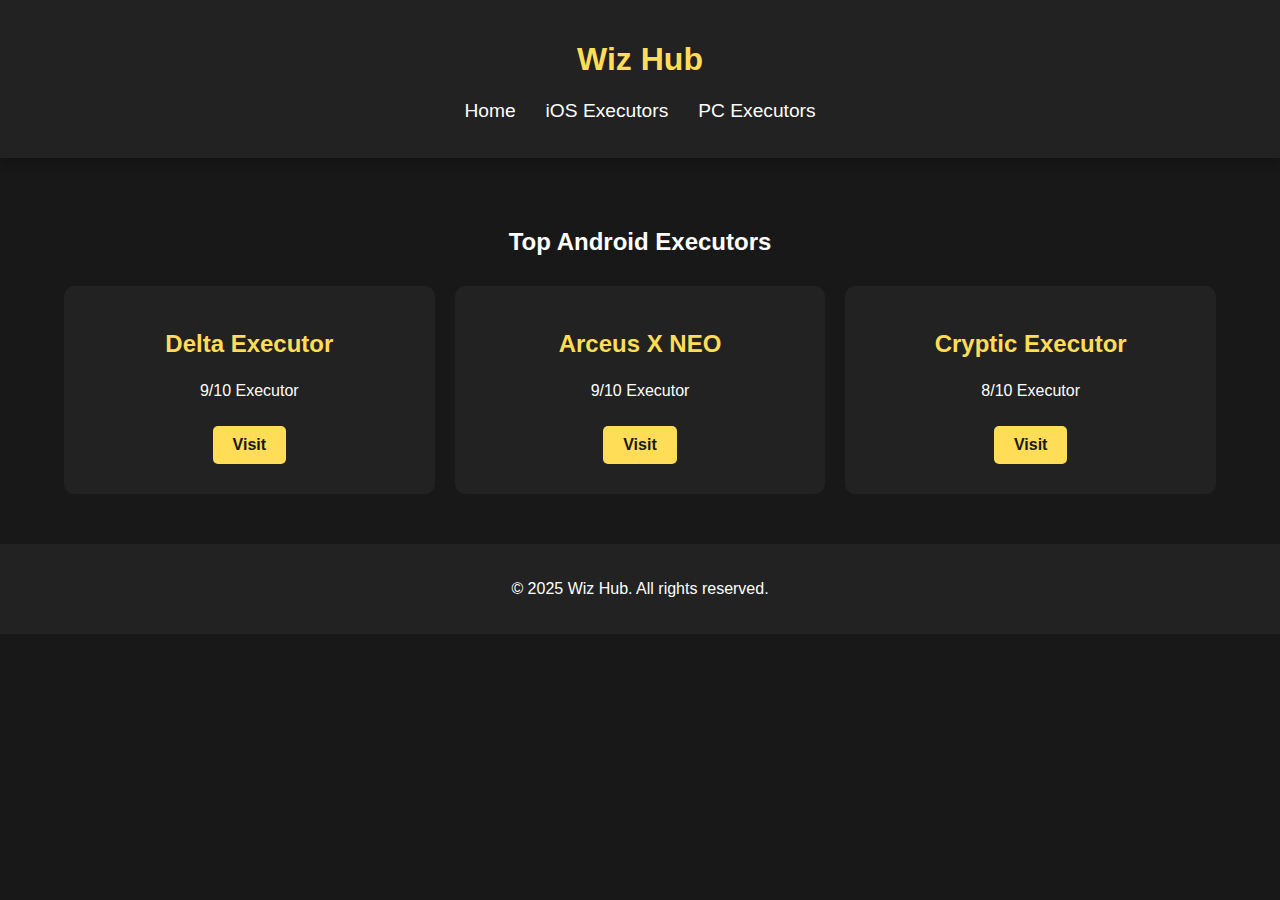
==== and.html @ 219e34bf "Update and.html" ====
<!DOCTYPE html>
<html lang="en">
<head>
    <meta charset="UTF-8">
    <meta name="viewport" content="width=device-width, initial-scale=1.0">
    <title>Android Executors - Wiz Hub</title>
    <link rel="stylesheet" href="styles.css">
</head>
<body>
    <header>
        <div class="container">
            <div class="logo">
                <h1>Wiz Hub</h1>
            </div>
            <nav>
                <ul>
                    <li><a href="index.html">Home</a></li>
                    <li><a href="ios.html">iOS Executors</a></li>
                    <li><a href="pc.html">PC Executors</a></li>
                </ul>
            </nav>
        </div>
    </header>

    <section id="android">
        <div class="container">
            <h2>Top Android Executors</h2>
            <div class="executor-grid">
                <div class="executor-card">
                    <h3>Delta Executor</h3>
                    <p>9/10 Executor</p>
                    <a href="https://deltaexploits.gg/delta-executor-mobile" class="btn">Visit</a>
                </div>
                <div class="executor-card">
                    <h3>Arceus X NEO</h3>
                    <p>9/10 Executor</p>
                    <a href="https://spdmteam.com/index?os=android" class="btn">Visit</a>
                </div>
                <div class="executor-card">
                    <h3>Cryptic Executor</h3>
                    <p>8/10 Executor</p>
                    <a href="https://crypticexecutor.com/download/" class="btn">Visit</a>
                </div>
            </div>
        </div>
    </section>

    <footer>
        <div class="container">
            <p>&copy; 2025 Wiz Hub. All rights reserved.</p>
        </div>
    </footer>
</body>
</html>
---- styles.css ----
body {
    font-family: 'Arial', sans-serif;
    background-color: #181818;
    color: #ffffff;
    margin: 0;
    padding: 0;
}

.container {
    width: 90%;
    max-width: 1200px;
    margin: auto;
}

header {
    background-color: #222;
    padding: 20px 0;
    text-align: center;
    box-shadow: 0 4px 10px rgba(0, 0, 0, 0.3);
}

header .logo h1 {
    font-size: 2rem;
    color: #ffdd57;
}

nav ul {
    list-style: none;
    display: flex;
    justify-content: center;
    gap: 30px;
    padding: 0;
}

nav ul li a {
    color: #ffffff;
    font-size: 1.2rem;
    text-decoration: none;
    transition: color 0.3s ease;
}

nav ul li a:hover {
    color: #ffdd57;
}

#hero {
    background: linear-gradient(135deg, #3a3a3a, #222);
    text-align: center;
    padding: 80px 20px;
}

#hero h2 {
    font-size: 2.5rem;
    color: #ffdd57;
}

.cta-buttons {
    display: flex;
    justify-content: center;
    gap: 20px;
}

.cta-buttons a {
    padding: 15px 30px;
    border-radius: 50px;
    font-size: 1.1rem;
    font-weight: 600;
    text-decoration: none;
    text-transform: uppercase;
    transition: background-color 0.3s ease, transform 0.3s ease;
}

.btn-primary {
    background-color: #00d2ff;
    color: white;
}

.btn-primary:hover {
    background-color: #1e90ff;
    transform: translateY(-5px);
}

.btn-secondary {
    background-color: #ff5f57;
    color: white;
}

.btn-secondary:hover {
    background-color: #ff4040;
    transform: translateY(-5px);
}

section {
    padding: 50px 0;
    text-align: center;
}

.executor-grid {
    display: grid;
    grid-template-columns: repeat(auto-fill, minmax(300px, 1fr));
    gap: 20px;
    margin-top: 30px;
}

.executor-card {
    background-color: #222;
    padding: 20px;
    border-radius: 10px;
    text-align: center;
    transition: transform 0.3s ease;
}

.executor-card:hover {
    transform: translateY(-5px);
}

.executor-card h3 {
    color: #ffdd57;
    font-size: 1.5rem;
}

.executor-card p {
    font-size: 1rem;
}

.btn {
    display: inline-block;
    background-color: #ffdd57;
    color: #181818;
    padding: 10px 20px;
    margin: 10px;
    border-radius: 5px;
    text-decoration: none;
    font-weight: bold;
}

.btn:hover {
    background-color: #ffc107;
}

.btn-download {
    display: inline-block;
    background-color: #00aaff;
    color: white;
    padding: 10px 20px;
    margin: 10px;
    border-radius: 5px;
    text-decoration: none;
    font-weight: bold;
}

.btn-download:hover {
    background-color: #0088cc;
}

footer {
    background-color: #222;
    text-align: center;
    padding: 20px 0;
}
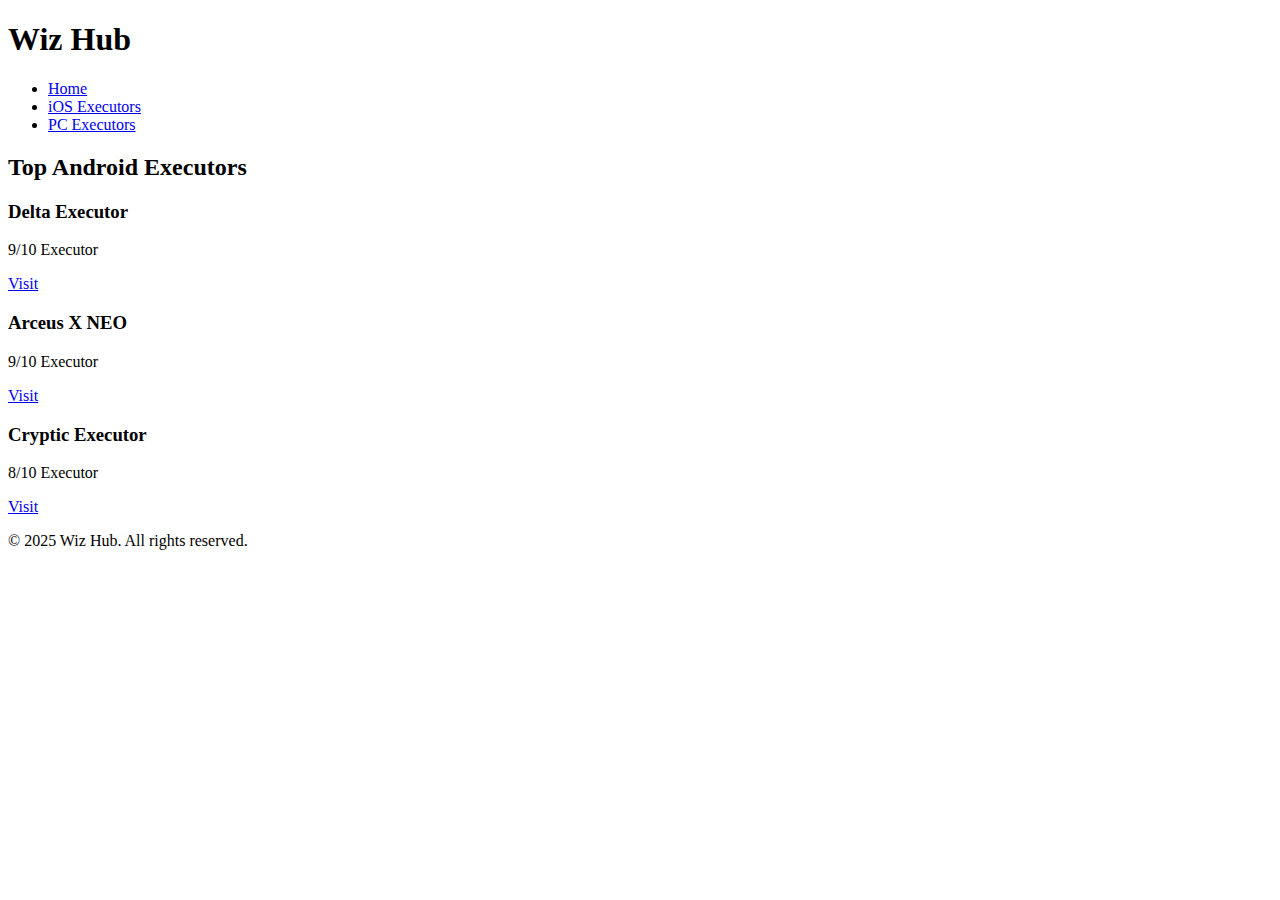
==== commit 79ba5b2c: "Update and.html" ====
--- a/and.html
+++ b/and.html
@@ -3,7 +3,7 @@
 <head>
     <meta charset="UTF-8">
     <meta name="viewport" content="width=device-width, initial-scale=1.0">
-    <title>Android Executors - Wiz Hub</title>
+    <title>Android Executors</title>
     <link rel="stylesheet" href="styles.css">
 </head>
 <body>
--- a/styles.css
+++ b/styles.css
@@ -1,160 +1,41 @@
-body {
-    font-family: 'Arial', sans-serif;
-    background-color: #181818;
-    color: #ffffff;
-    margin: 0;
-    padding: 0;
-}
+<!DOCTYPE html>
+<html lang="en">
+<head>
+    <meta charset="UTF-8">
+    <meta name="viewport" content="width=device-width, initial-scale=1.0">
+    <title>Wiz Hub</title>
+    <link rel="stylesheet" href="styles.css">
+</head>
+<body>
+    <header>
+        <div class="container">
+            <div class="logo">
+                <h1>Wiz Hub</h1>
+            </div>
+            <nav>
+                <ul>
+                    <li><a href="ios.html">iOS Executors</a></li>
+                    <li><a href="and.html">Android Executors</a></li>
+                </ul>
+            </nav>
+        </div>
+    </header>
 
-.container {
-    width: 90%;
-    max-width: 1200px;
-    margin: auto;
-}
+    <section id="hero">
+        <div class="container">
+            <h2>Find the Best Executors</h2>
+            <p>Explore top tools for mobile automation on iOS & Android.</p>
+            <div class="cta-buttons">
+                <a href="ios.html" class="btn-primary">Explore iOS Executors</a>
+                <a href="and.html" class="btn-secondary">Explore Android Executors</a>
+            </div>
+        </div>
+    </section>
 
-header {
-    background-color: #222;
-    padding: 20px 0;
-    text-align: center;
-    box-shadow: 0 4px 10px rgba(0, 0, 0, 0.3);
-}
-
-header .logo h1 {
-    font-size: 2rem;
-    color: #ffdd57;
-}
-
-nav ul {
-    list-style: none;
-    display: flex;
-    justify-content: center;
-    gap: 30px;
-    padding: 0;
-}
-
-nav ul li a {
-    color: #ffffff;
-    font-size: 1.2rem;
-    text-decoration: none;
-    transition: color 0.3s ease;
-}
-
-nav ul li a:hover {
-    color: #ffdd57;
-}
-
-#hero {
-    background: linear-gradient(135deg, #3a3a3a, #222);
-    text-align: center;
-    padding: 80px 20px;
-}
-
-#hero h2 {
-    font-size: 2.5rem;
-    color: #ffdd57;
-}
-
-.cta-buttons {
-    display: flex;
-    justify-content: center;
-    gap: 20px;
-}
-
-.cta-buttons a {
-    padding: 15px 30px;
-    border-radius: 50px;
-    font-size: 1.1rem;
-    font-weight: 600;
-    text-decoration: none;
-    text-transform: uppercase;
-    transition: background-color 0.3s ease, transform 0.3s ease;
-}
-
-.btn-primary {
-    background-color: #00d2ff;
-    color: white;
-}
-
-.btn-primary:hover {
-    background-color: #1e90ff;
-    transform: translateY(-5px);
-}
-
-.btn-secondary {
-    background-color: #ff5f57;
-    color: white;
-}
-
-.btn-secondary:hover {
-    background-color: #ff4040;
-    transform: translateY(-5px);
-}
-
-section {
-    padding: 50px 0;
-    text-align: center;
-}
-
-.executor-grid {
-    display: grid;
-    grid-template-columns: repeat(auto-fill, minmax(300px, 1fr));
-    gap: 20px;
-    margin-top: 30px;
-}
-
-.executor-card {
-    background-color: #222;
-    padding: 20px;
-    border-radius: 10px;
-    text-align: center;
-    transition: transform 0.3s ease;
-}
-
-.executor-card:hover {
-    transform: translateY(-5px);
-}
-
-.executor-card h3 {
-    color: #ffdd57;
-    font-size: 1.5rem;
-}
-
-.executor-card p {
-    font-size: 1rem;
-}
-
-.btn {
-    display: inline-block;
-    background-color: #ffdd57;
-    color: #181818;
-    padding: 10px 20px;
-    margin: 10px;
-    border-radius: 5px;
-    text-decoration: none;
-    font-weight: bold;
-}
-
-.btn:hover {
-    background-color: #ffc107;
-}
-
-.btn-download {
-    display: inline-block;
-    background-color: #00aaff;
-    color: white;
-    padding: 10px 20px;
-    margin: 10px;
-    border-radius: 5px;
-    text-decoration: none;
-    font-weight: bold;
-}
-
-.btn-download:hover {
-    background-color: #0088cc;
-}
-
-footer {
-    background-color: #222;
-    text-align: center;
-    padding: 20px 0;
-}
+    <footer>
+        <div class="container">
+            <p>&copy; 2025 Wiz Hub. All rights reserved.</p>
+        </div>
+    </footer>
+</body>
+</html>
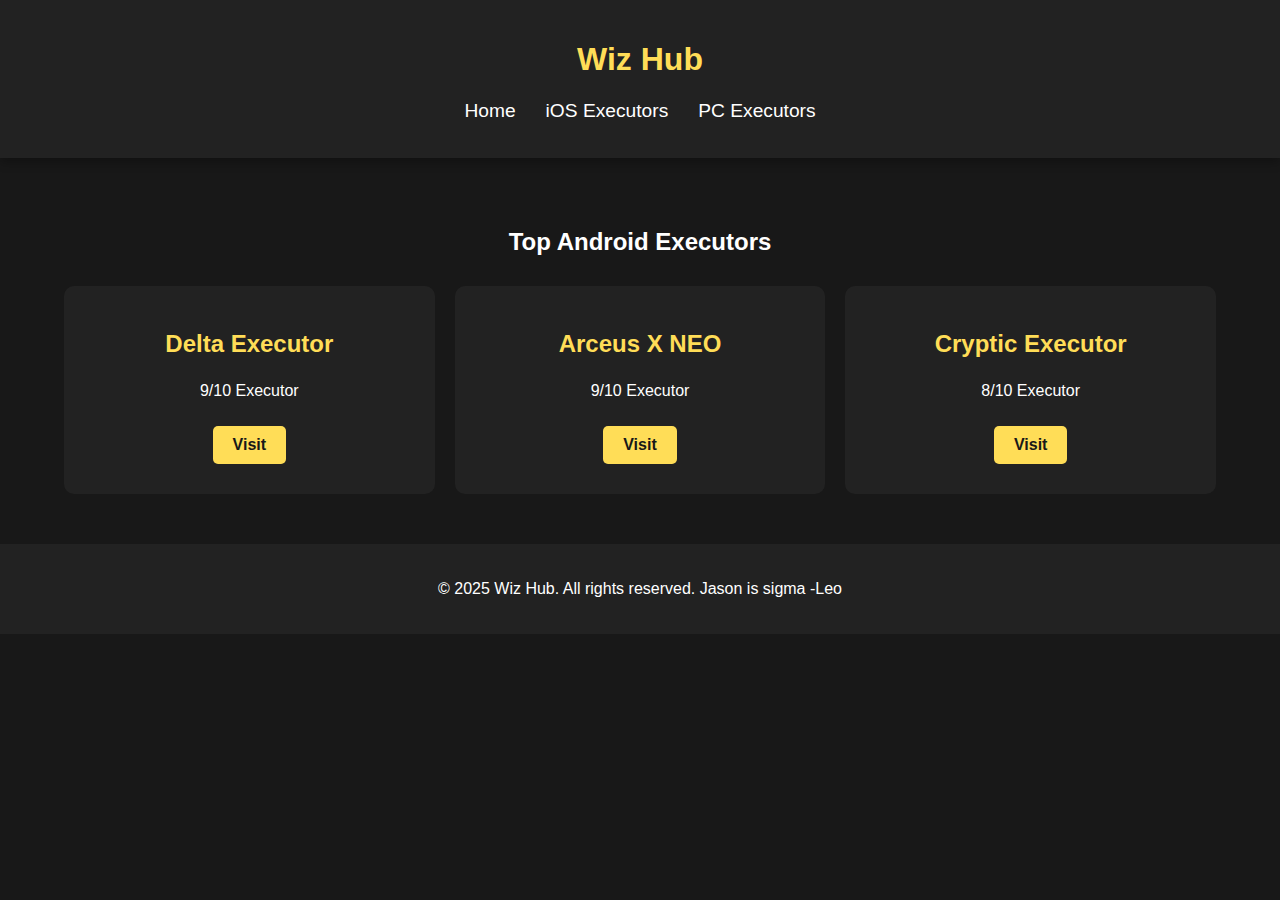
==== commit dc4cccbd: "Update and.html" ====
--- a/and.html
+++ b/and.html
@@ -47,7 +47,7 @@
 
     <footer>
         <div class="container">
-            <p>&copy; 2025 Wiz Hub. All rights reserved.</p>
+            <p>&copy; 2025 Wiz Hub. All rights reserved. Jason is sigma -Leo</p>
         </div>
     </footer>
 </body>
--- a/styles.css
+++ b/styles.css
@@ -1,41 +1,148 @@
-<!DOCTYPE html>
-<html lang="en">
-<head>
-    <meta charset="UTF-8">
-    <meta name="viewport" content="width=device-width, initial-scale=1.0">
-    <title>Wiz Hub</title>
-    <link rel="stylesheet" href="styles.css">
-</head>
-<body>
-    <header>
-        <div class="container">
-            <div class="logo">
-                <h1>Wiz Hub</h1>
-            </div>
-            <nav>
-                <ul>
-                    <li><a href="ios.html">iOS Executors</a></li>
-                    <li><a href="and.html">Android Executors</a></li>
-                </ul>
-            </nav>
-        </div>
-    </header>
+body {
+    font-family: 'Arial', sans-serif;
+    background-color: #181818;
+    color: #ffffff;
+    margin: 0;
+    padding: 0;
+}
 
-    <section id="hero">
-        <div class="container">
-            <h2>Find the Best Executors</h2>
-            <p>Explore top tools for mobile automation on iOS & Android.</p>
-            <div class="cta-buttons">
-                <a href="ios.html" class="btn-primary">Explore iOS Executors</a>
-                <a href="and.html" class="btn-secondary">Explore Android Executors</a>
-            </div>
-        </div>
-    </section>
+.container {
+    width: 90%;
+    max-width: 1200px;
+    margin: auto;
+}
 
-    <footer>
-        <div class="container">
-            <p>&copy; 2025 Wiz Hub. All rights reserved.</p>
-        </div>
-    </footer>
-</body>
-</html>
+header {
+    background-color: #222;
+    padding: 20px 0;
+    text-align: center;
+    box-shadow: 0 4px 10px rgba(0, 0, 0, 0.3);
+}
+
+header .logo h1 {
+    font-size: 2rem;
+    color: #ffdd57;
+}
+
+nav ul {
+    list-style: none;
+    display: flex;
+    justify-content: center;
+    gap: 30px;
+    padding: 0;
+}
+
+nav ul li a {
+    color: #ffffff;
+    font-size: 1.2rem;
+    text-decoration: none;
+    transition: color 0.3s ease;
+}
+
+nav ul li a:hover {
+    color: #ffdd57;
+}
+.cta-buttons {
+    display: flex;
+    justify-content: center;
+    gap: 20px;
+}
+
+.cta-buttons a {
+    padding: 15px 30px;
+    border-radius: 50px;
+    font-size: 1.1rem;
+    font-weight: 600;
+    text-decoration: none;
+    text-transform: uppercase;
+    transition: background-color 0.3s ease, transform 0.3s ease;
+}
+
+.btn-primary {
+    background-color: #00d2ff;
+    color: white;
+}
+
+.btn-primary:hover {
+    background-color: #1e90ff;
+    transform: translateY(-5px);
+}
+
+.btn-secondary {
+    background-color: #ff5f57;
+    color: white;
+}
+
+.btn-secondary:hover {
+    background-color: #ff4040;
+    transform: translateY(-5px);
+}
+
+section {
+    padding: 50px 0;
+    text-align: center;
+}
+
+.executor-grid {
+    display: grid;
+    grid-template-columns: repeat(auto-fill, minmax(300px, 1fr));
+    gap: 20px;
+    margin-top: 30px;
+}
+
+.executor-card {
+    background-color: #222;
+    padding: 20px;
+    border-radius: 10px;
+    text-align: center;
+    transition: transform 0.3s ease;
+}
+
+.executor-card:hover {
+    transform: translateY(-5px);
+}
+
+.executor-card h3 {
+    color: #ffdd57;
+    font-size: 1.5rem;
+}
+
+.executor-card p {
+    font-size: 1rem;
+}
+
+.btn {
+    display: inline-block;
+    background-color: #ffdd57;
+    color: #181818;
+    padding: 10px 20px;
+    margin: 10px;
+    border-radius: 5px;
+    text-decoration: none;
+    font-weight: bold;
+}
+
+.btn:hover {
+    background-color: #ffc107;
+}
+
+.btn-download {
+    display: inline-block;
+    background-color: #00aaff;
+    color: white;
+    padding: 10px 20px;
+    margin: 10px;
+    border-radius: 5px;
+    text-decoration: none;
+    font-weight: bold;
+}
+
+.btn-download:hover {
+    background-color: #0088cc;
+}
+
+footer {
+    background-color: #222;
+    text-align: center;
+    padding: 20px 0;
+}
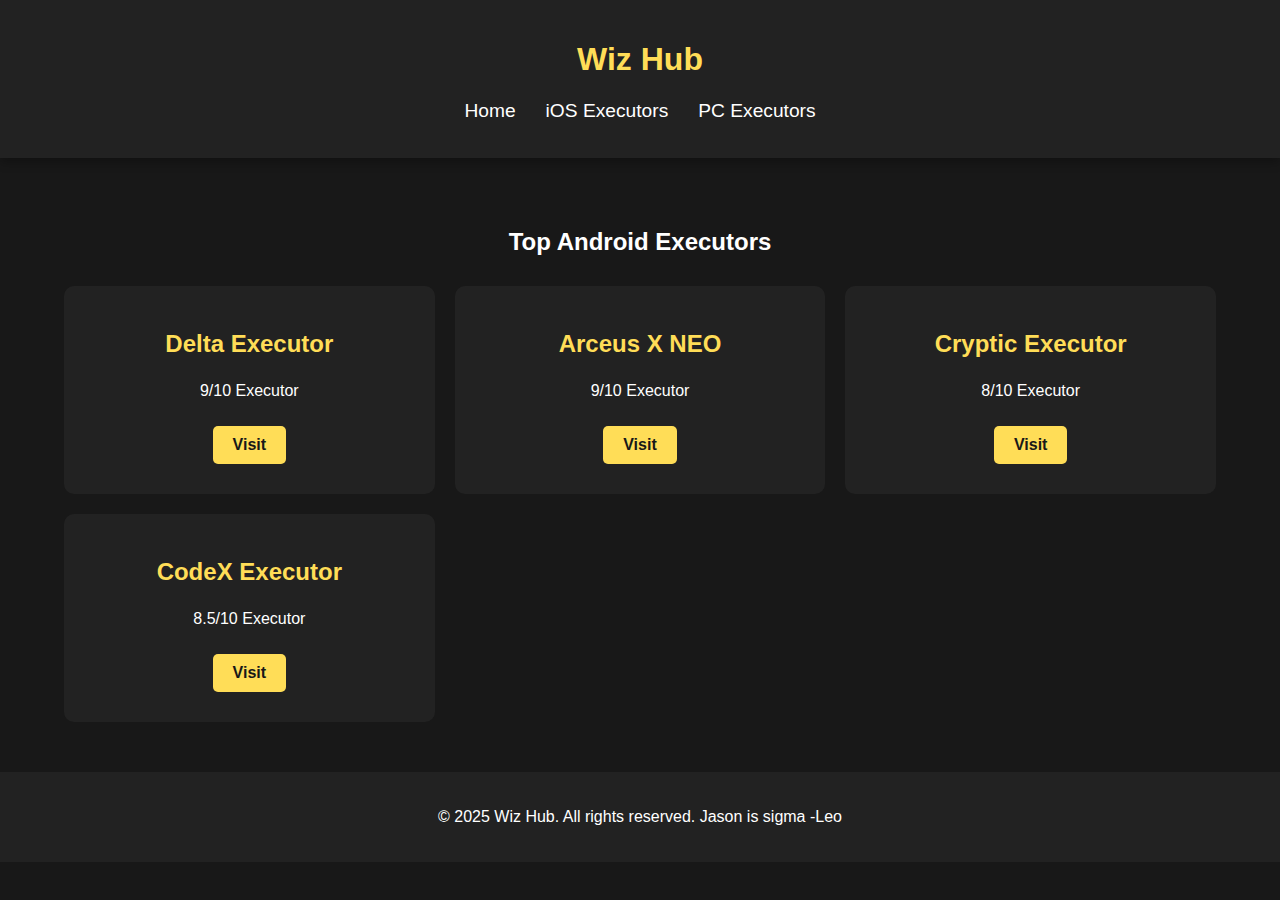
==== commit ce8d76a1: "Update and.html" ====
--- a/and.html
+++ b/and.html
@@ -41,6 +41,11 @@
                     <p>8/10 Executor</p>
                     <a href="https://crypticexecutor.com/download/" class="btn">Visit</a>
                 </div>
+                <div class="executor-card">
+                    <h3>CodeX Executor</h3>
+                    <p>8.5/10 Executor</p>
+                    <a href="https://codex.lol/android" class="btn">Visit</a>
+                </div>
             </div>
         </div>
     </section>
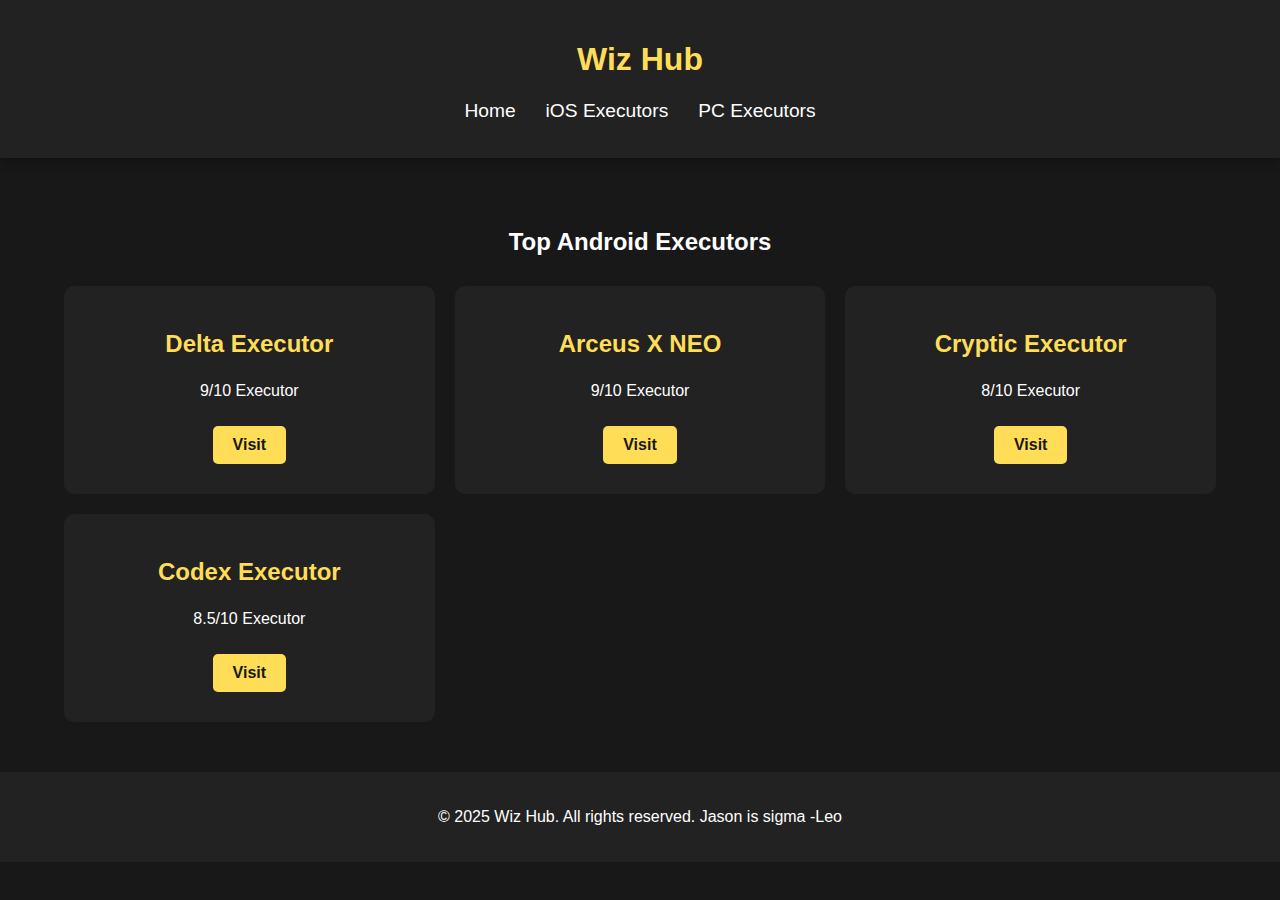
==== commit 9a510ef7: "Update and.html" ====
--- a/and.html
+++ b/and.html
@@ -42,7 +42,7 @@
                     <a href="https://crypticexecutor.com/download/" class="btn">Visit</a>
                 </div>
                 <div class="executor-card">
-                    <h3>CodeX Executor</h3>
+                    <h3>Codex Executor</h3>
                     <p>8.5/10 Executor</p>
                     <a href="https://codex.lol/android" class="btn">Visit</a>
                 </div>
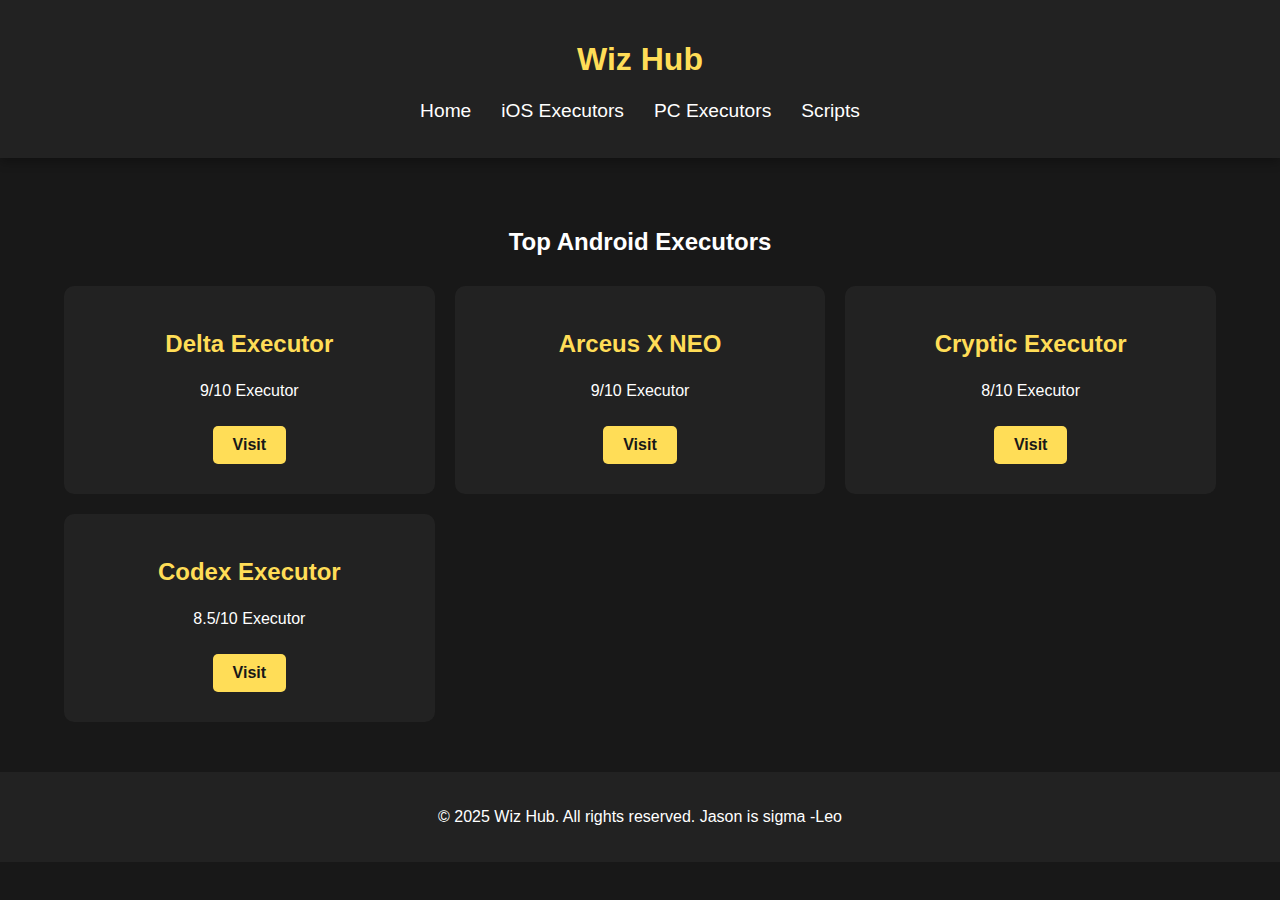
==== commit 8a2a7334: "Update and.html" ====
--- a/and.html
+++ b/and.html
@@ -17,6 +17,7 @@
                     <li><a href="index.html">Home</a></li>
                     <li><a href="ios.html">iOS Executors</a></li>
                     <li><a href="pc.html">PC Executors</a></li>
+                    <li><a href="scripts.html">Scripts</a></li>
                 </ul>
             </nav>
         </div>
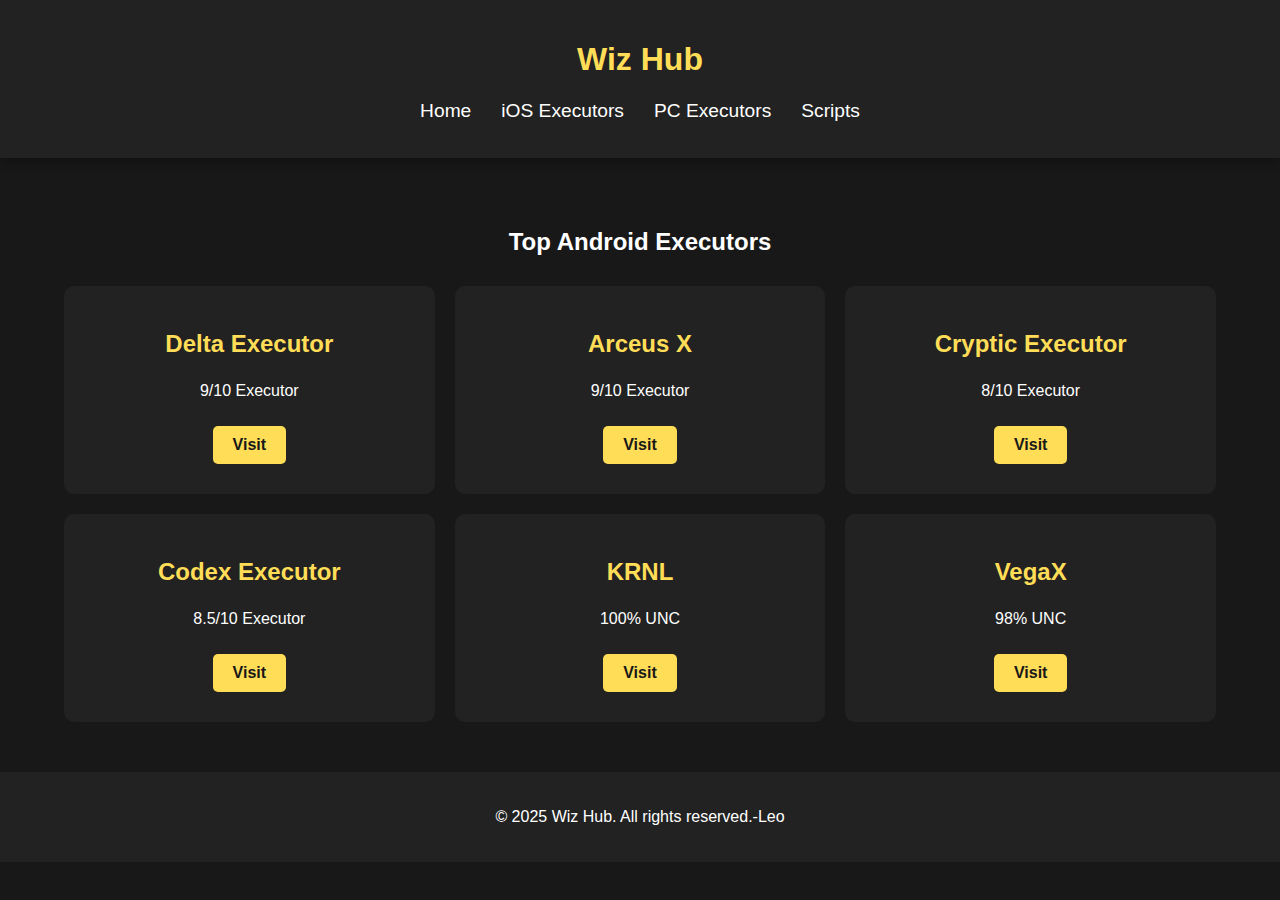
==== commit bbfc77ca: "Update and.html" ====
--- a/and.html
+++ b/and.html
@@ -33,7 +33,7 @@
                     <a href="https://deltaexploits.gg/delta-executor-mobile" class="btn">Visit</a>
                 </div>
                 <div class="executor-card">
-                    <h3>Arceus X NEO</h3>
+                    <h3>Arceus X</h3>
                     <p>9/10 Executor</p>
                     <a href="https://spdmteam.com/index?os=android" class="btn">Visit</a>
                 </div>
@@ -47,13 +47,23 @@
                     <p>8.5/10 Executor</p>
                     <a href="https://codex.lol/android" class="btn">Visit</a>
                 </div>
+                <div class="executor-card">
+                    <h3>KRNL</h3>
+                    <p>100% UNC</p>
+                    <a href="https://krnl.cat/" class="btn">Visit</a>
+                </div>
+                <div class="executor-card">
+                    <h3>VegaX</h3>
+                    <p>98% UNC</p>
+                    <a href="https://www.vegax.gg/" class="btn">Visit</a>
+                </div>
             </div>
         </div>
     </section>
 
     <footer>
         <div class="container">
-            <p>&copy; 2025 Wiz Hub. All rights reserved. Jason is sigma -Leo</p>
+            <p>&copy; 2025 Wiz Hub. All rights reserved.-Leo</p>
         </div>
     </footer>
 </body>
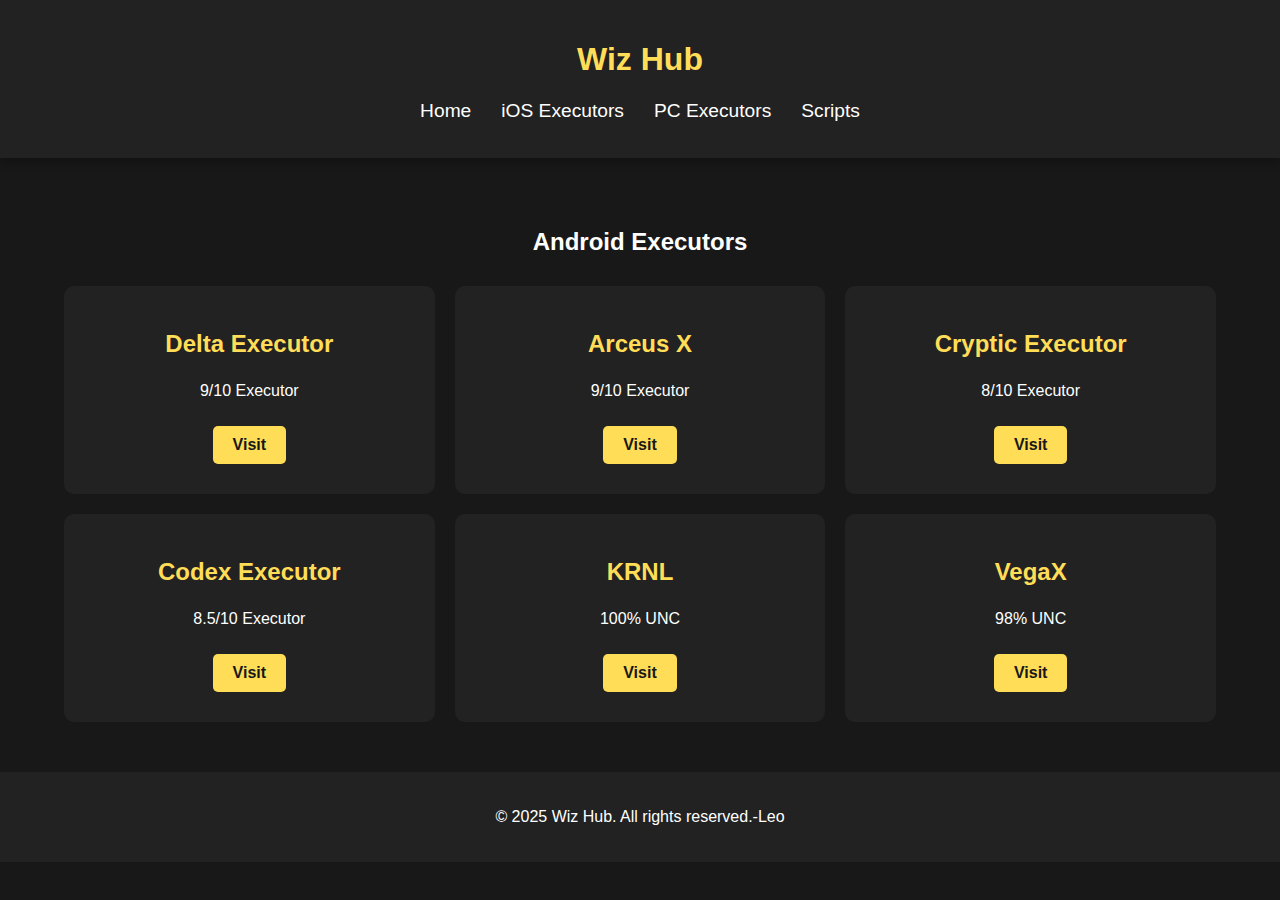
==== commit 6834b6ee: "Update and.html" ====
--- a/and.html
+++ b/and.html
@@ -25,7 +25,7 @@
 
     <section id="android">
         <div class="container">
-            <h2>Top Android Executors</h2>
+            <h2> Android Executors</h2>
             <div class="executor-grid">
                 <div class="executor-card">
                     <h3>Delta Executor</h3>
